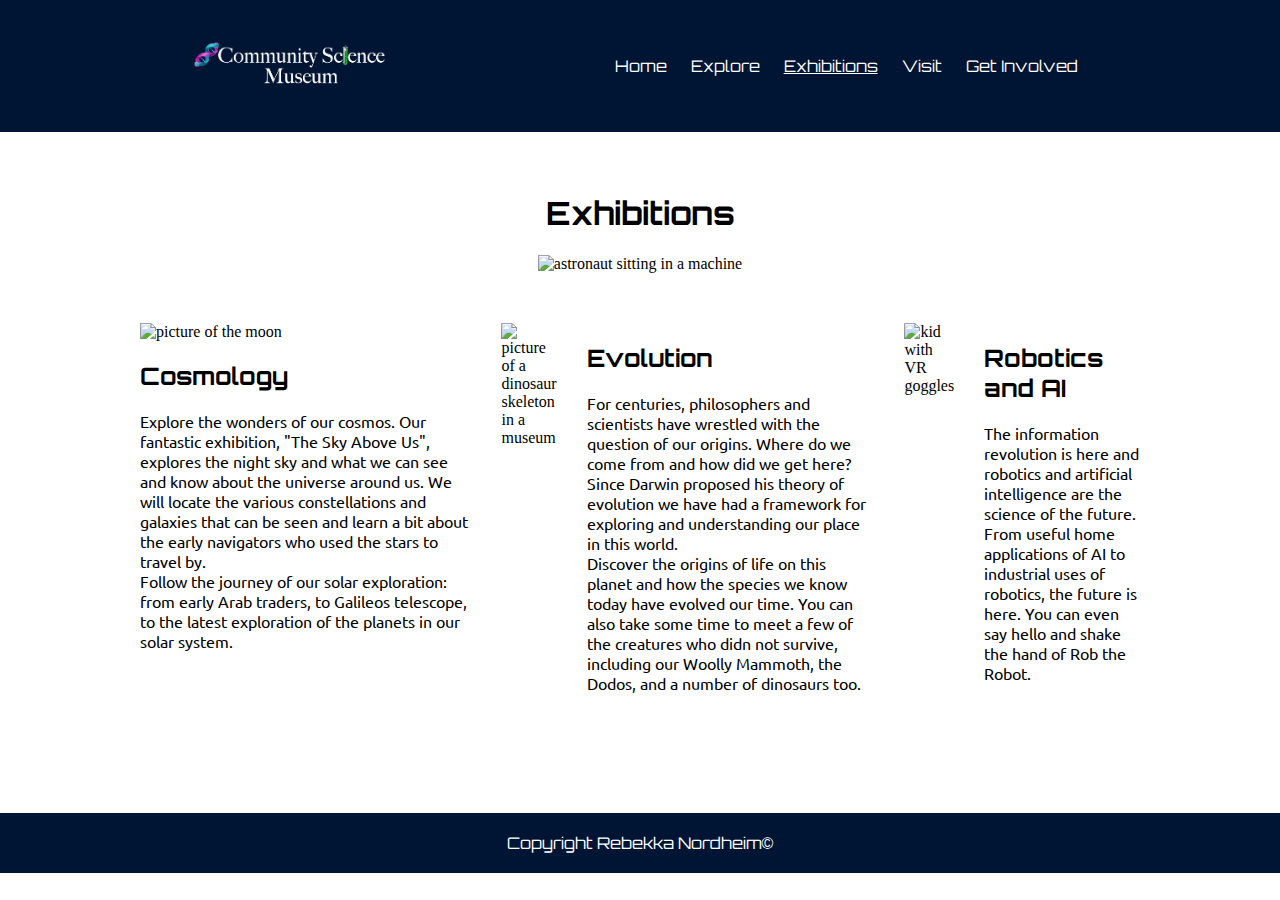
==== exhibitions.html @ adcfa2b4 "get-involved__info css started" ====
<!DOCTYPE html>
<html lang="en">
    <head>
        <meta charset="UTF-8">
        <meta name="viewport" content="width=device-width, inital scale=1.0">
        <meta name="description" content="See the exhibitions at the Community Science Muesum">
        <title>Community Science Museum | Exhibitions </title>
        <link rel="preconnect" href="https://fonts.googleapis.com"> 
        <link rel="preconnect" href="https://fonts.gstatic.com" crossorigin> 
        <link href="https://fonts.googleapis.com/css2?family=Orbitron&family=Ubuntu&display=swap" rel="stylesheet">
        <link href="CSS/styles.css" rel="stylesheet" />
        <script src="https://kit.fontawesome.com/775e56e9e6.js" crossorigin="anonymous"></script>
    </head>
    <body>
        <header>
            <a href="index.html">
                <img class="header-logo" src="/Images lite/Logo.png" alt="Community Science Museum logo">
            </a>
            <nav>
                <ul>
                    <li><a href="index.html">Home</a></li>
                    <li><a href="explore.html">Explore</a></li>
                    <li><a href="exhibitions.html" class="current">Exhibitions</a></li>
                    <li><a href="visit.html">Visit</a></li>
                    <li><a href="get-involved.html">Get Involved</a></li>
                </ul>
            </nav>
        </header>
        <main class="exhibitions">
            <section>
                <div>
                    <h1>Exhibitions</h1>
                </div>
            </section>
            <section>
                <div>
                    <img src="images lite/andrew-ruiz-348421 – lite.png" alt="astronaut sitting in a machine">
                </div>
            </section>
            <section class="exhibitions-info">
                <div>
                    <img src="images lite/leandra-rieger-wk966Ouqces-unsplash – lite.png" alt="picture of the moon">
                    <h2>Cosmology</h2>
                    <p>Explore the wonders of our cosmos. Our fantastic exhibition, "The Sky Above Us", explores the night sky and what we can see and know about the universe around us. We will locate the various constellations and galaxies that can be seen and learn a bit about the early navigators who used the stars to travel by. <br>
                    Follow the journey of our solar exploration: from early Arab traders, to Galileos telescope, to the latest exploration of the planets in our solar system.</p>
                </div>
                <div>
                    <img src="images lite/toa-heftiba-412579 – lite.png" alt="picture of a dinosaur skeleton in a museum">
                </div>
                <div>
                    <h2>Evolution</h2>
                    <p>For centuries, philosophers and scientists have wrestled with the question of our origins. Where do we come from and how did we get here? Since Darwin proposed his theory of evolution we have had a framework for exploring and understanding our place in this world.<br>Discover the origins of life on this planet and how the species we know today have evolved our time. You can also take some time to meet a few of the creatures who didn not survive, including our Woolly Mammoth, the Dodos, and a number of dinosaurs too.</p>
                </div>
                <div>
                    <img src="images lite/samuel-zeller-158996 – lite.png" alt="kid with VR goggles">
                </div>
                <div>
                    <h2>Robotics and AI</h2>
                    <p>The information revolution is here and robotics and artificial intelligence are the science of the future. <br>From useful home applications of AI to industrial uses of robotics, the future is here. You can even say hello and shake the hand of Rob the Robot.</p>
                </div>
            </section>
        </main>
        <footer>Copyright Rebekka Nordheim&copy;</footer>
    </body>
</html>
---- CSS/styles.css ----
@font-face {
    font-family: "Orbitron";
    src: url(../Fonts/Orbitron/Orbitron-Regular.ttf) format(truetype);
}

@font-face {
    font-family: "Ubuntu";
    src: url(../Fonts/Ubuntu/Ubuntu-Regular.ttf) format(truetype);
}


header {
    display: flex;
    align-items: center;
    justify-content: space-evenly;
    padding: 20px;
}

.header-logo {
    max-width: 200px;
}

footer {
    padding: 20px;
    text-align: center;
}

h1,
h2,
h3,
nav,
.cta, 
footer{
    font-family: "Orbitron", Verdana, Geneva, Tahoma, sans-serif;
}
body {
    margin: 0px;
}


p {
    font-family: "Ubuntu", Verdana, Geneva, Tahoma, sans-serif;
}

a {
    text-decoration: none;
}


header, 
footer,
a {
    background: #001433;
    color: #FFF;
}

nav li {
    display: inline-block;
    padding: 20px 10px;
}

.current {
    text-decoration: underline;
}

.cta {
    padding: 10px;
    border-radius: 5px;
}

.home,
.explore,
.exhibitions,
.visit,
.get-involved {
    max-width: 1000px;
    padding: 20px;
    margin: 20px auto;
    display: flex;
    flex-direction: column;
    align-items: center;
}


.home-info {
    max-width: 1000px;
    padding: 20px;
    margin: 20px;
    display: flex;
    flex-direction: column;
    align-items: center;
}

.home-info img {  
    display: block;
    margin-left: auto;
    margin-right: auto;
    max-width: 100%;
}

.cta-home {
    text-align: center;
    display: flex;
    gap: 20px;
}

.cta-home a {
    margin:auto;
}

.cta-explore {
    background-color: #001433;
}

.cta-exhibitions {
    background-color: #5F0099;
}

.cta-visit {
    background-color: #EA0000;
}

.cta-getinvolved {
    background-color: #36D100;
}

.home-news,
.explore-info,
.exhibitions-info,
.visit-info,
.get-involved__info {
    display: flex;
    flex-direction: row;
    grid-gap: 30px;
    min-height: 400px;
    margin: 50px auto;
}

.home-news img,
.explore-info img,
.visit-info img,
.get-involved__info img {
    width: 200px;
    height: 200px;
    object-fit: scale-down;
}
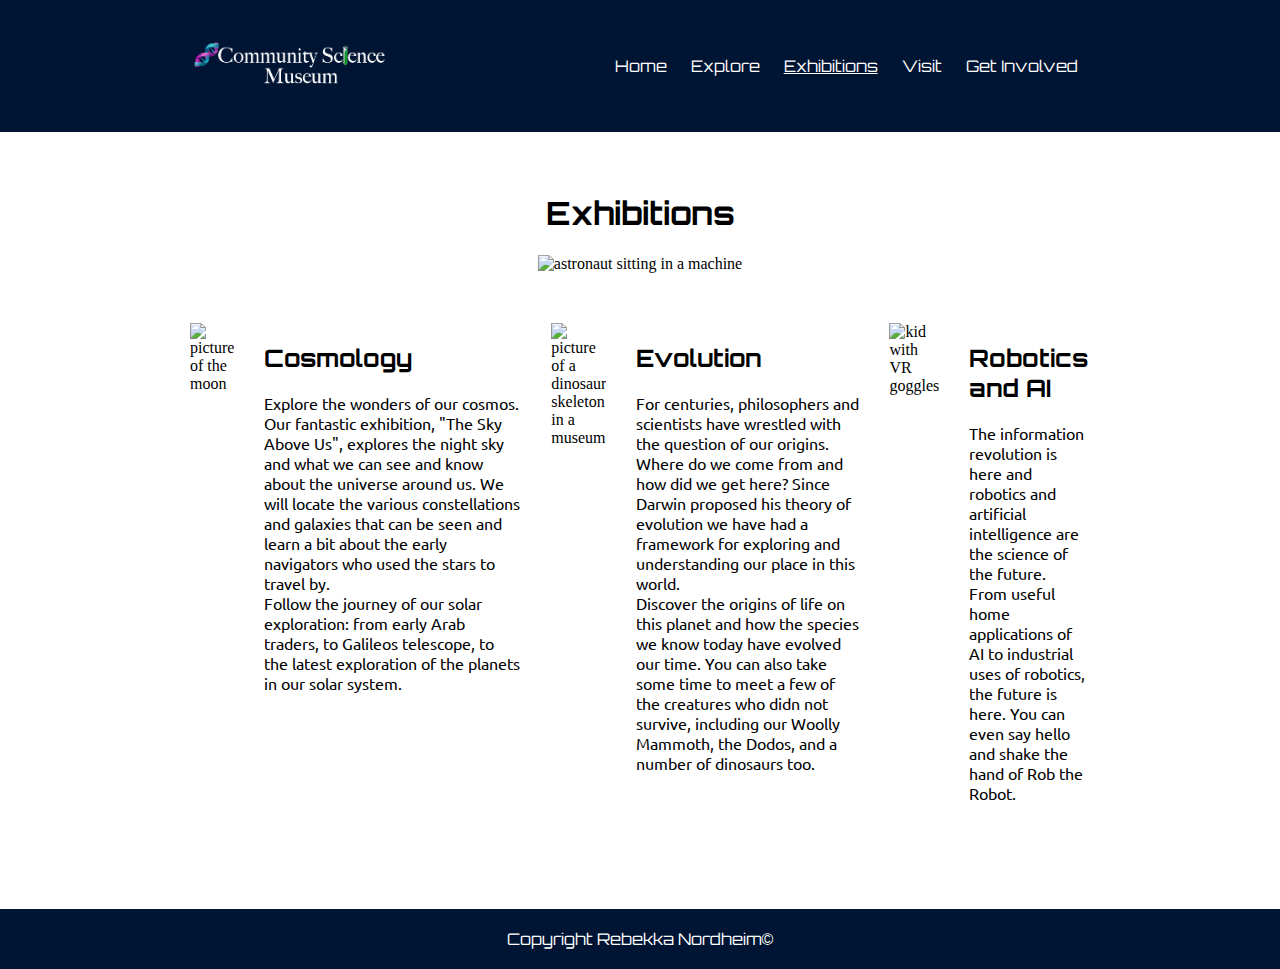
==== commit 487098ff: "h1 fixed" ====
--- a/exhibitions.html
+++ b/exhibitions.html
@@ -27,11 +27,7 @@
             </nav>
         </header>
         <main class="exhibitions">
-            <section>
-                <div>
-                    <h1>Exhibitions</h1>
-                </div>
-            </section>
+            <h1>Exhibitions</h1>
             <section>
                 <div>
                     <img src="images lite/andrew-ruiz-348421 – lite.png" alt="astronaut sitting in a machine">
@@ -40,6 +36,8 @@
             <section class="exhibitions-info">
                 <div>
                     <img src="images lite/leandra-rieger-wk966Ouqces-unsplash – lite.png" alt="picture of the moon">
+                </div>
+                <div>
                     <h2>Cosmology</h2>
                     <p>Explore the wonders of our cosmos. Our fantastic exhibition, "The Sky Above Us", explores the night sky and what we can see and know about the universe around us. We will locate the various constellations and galaxies that can be seen and learn a bit about the early navigators who used the stars to travel by. <br>
                     Follow the journey of our solar exploration: from early Arab traders, to Galileos telescope, to the latest exploration of the planets in our solar system.</p>
--- a/CSS/styles.css
+++ b/CSS/styles.css
@@ -127,13 +127,18 @@
 .home-news,
 .explore-info,
 .exhibitions-info,
-.visit-info,
 .get-involved__info {
     display: flex;
     flex-direction: row;
     grid-gap: 30px;
     min-height: 400px;
-    margin: 50px auto;
+    margin: 50px;
+}
+
+.visit-info {
+    display: grid;
+    grid-template-columns: 1fr;
+    grid: 20px;
 }
 
 .home-news img,
@@ -144,3 +149,4 @@
     height: 200px;
     object-fit: scale-down;
 }
+
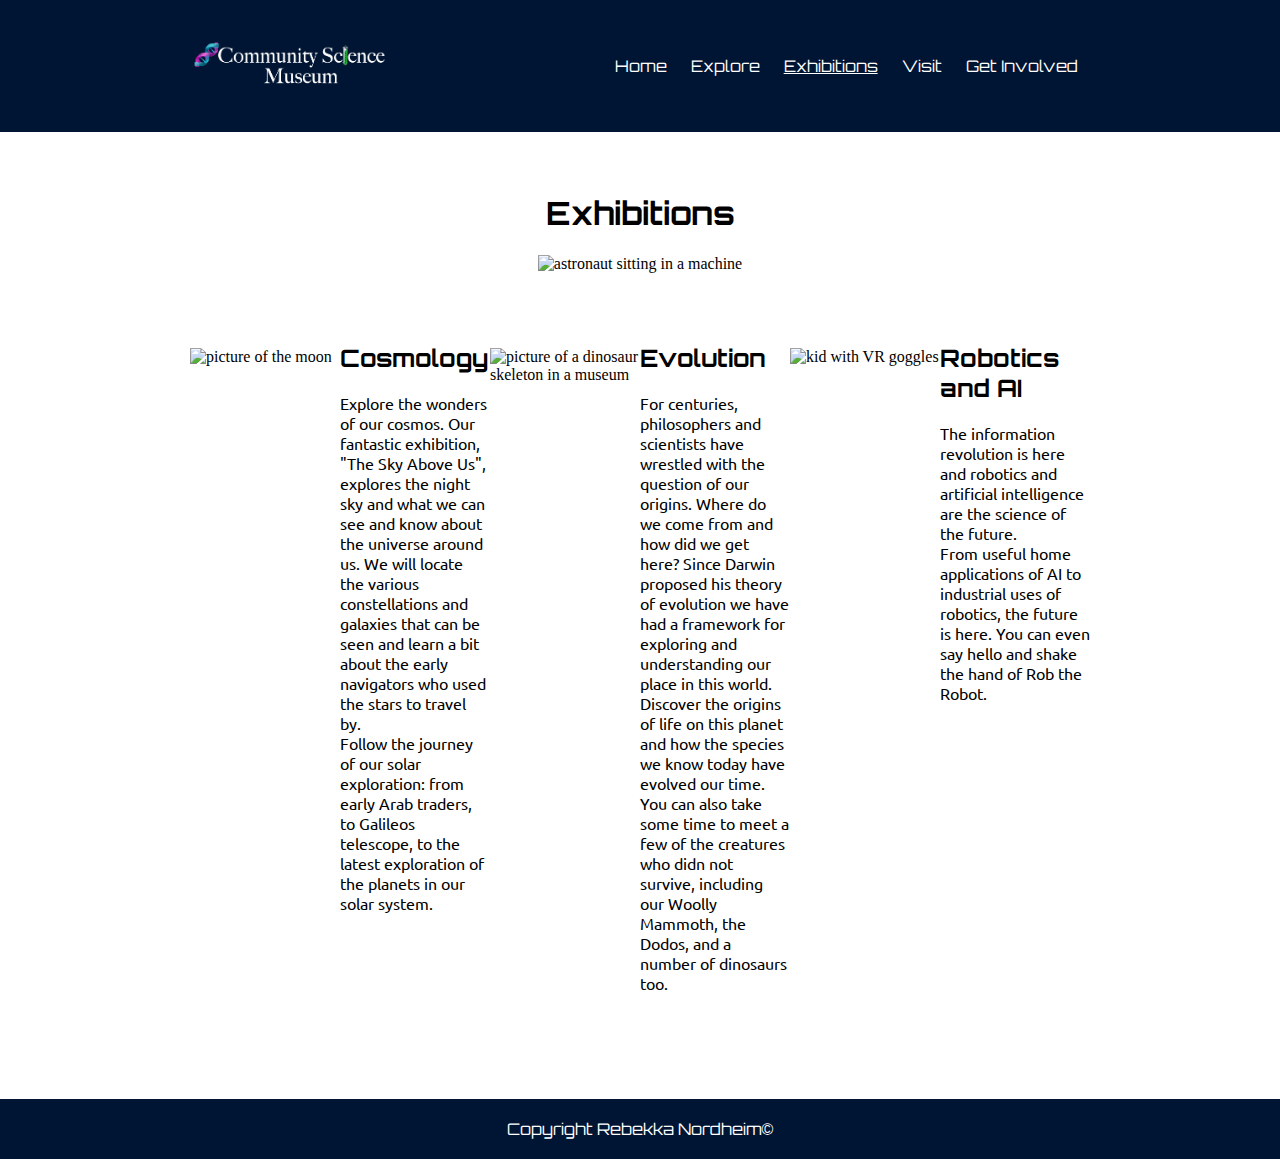
==== commit 85a8dadf: "flex fixing" ====
--- a/exhibitions.html
+++ b/exhibitions.html
@@ -29,7 +29,7 @@
         <main class="exhibitions">
             <h1>Exhibitions</h1>
             <section>
-                <div>
+                <div class="exhibitions-image">
                     <img src="images lite/andrew-ruiz-348421 – lite.png" alt="astronaut sitting in a machine">
                 </div>
             </section>
--- a/CSS/styles.css
+++ b/CSS/styles.css
@@ -127,26 +127,39 @@
 .home-news,
 .explore-info,
 .exhibitions-info,
-.get-involved__info {
+.get-involved__info,
+.visit-info {
     display: flex;
     flex-direction: row;
-    grid-gap: 30px;
-    min-height: 400px;
-    margin: 50px;
+    padding: 50px;
 }
 
-.visit-info {
-    display: grid;
-    grid-template-columns: 1fr;
-    grid: 20px;
+.explore-info div,
+.exhibitions-info div,
+.visit-info div,
+.get-involved__info div {
+    flex: 1;
+
 }
 
 .home-news img,
 .explore-info img,
+.exhibitions-info img,
 .visit-info img,
-.get-involved__info img {
+.get-involved__info img,
+.visit-info img {
     width: 200px;
     height: 200px;
     object-fit: scale-down;
+    padding-top: 25px;
 }
 
+.home-info-image img,
+.explore-image img,
+.exhibitions-image img, 
+.visit-image img,
+.get-involved-image img {
+    width: 700px;
+    height: 150px;
+    object-fit: fill;
+}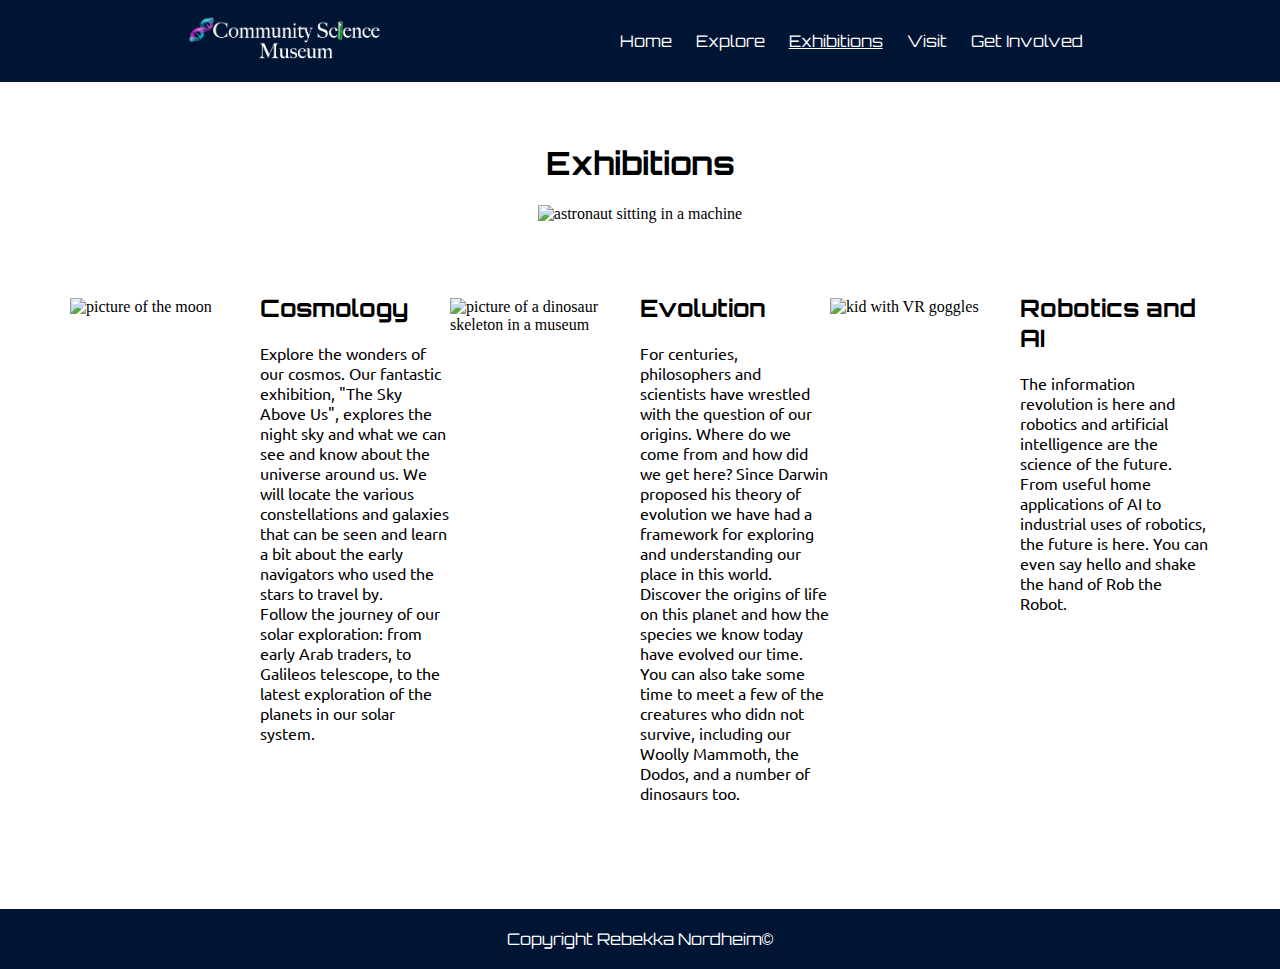
==== commit b651f5df: "css design done" ====
--- a/exhibitions.html
+++ b/exhibitions.html
@@ -16,6 +16,8 @@
             <a href="index.html">
                 <img class="header-logo" src="/Images lite/Logo.png" alt="Community Science Museum logo">
             </a>
+            <label for="hamburger-menu"><i class="fas fa-bars"></i></label>
+            <input type="checkbox" id="hamburger-menu"/>
             <nav>
                 <ul>
                     <li><a href="index.html">Home</a></li>
--- a/CSS/styles.css
+++ b/CSS/styles.css
@@ -1,19 +1,22 @@
+
 @font-face {
     font-family: "Orbitron";
     src: url(../Fonts/Orbitron/Orbitron-Regular.ttf) format(truetype);
 }
-
 @font-face {
     font-family: "Ubuntu";
     src: url(../Fonts/Ubuntu/Ubuntu-Regular.ttf) format(truetype);
 }
 
 
+
 header {
     display: flex;
     align-items: center;
     justify-content: space-evenly;
-    padding: 20px;
+    padding: 5px;
+    position: sticky;
+    top: 0;
 }
 
 .header-logo {
@@ -54,9 +57,25 @@
     color: #FFF;
 }
 
+nav {
+    background: #001433;
+    display: none;
+    position: fixed;
+    right: 0px;
+    top: 60px;
+}
+
 nav li {
     display: inline-block;
-    padding: 20px 10px;
+    padding: 10px;
+}
+
+#hamburger-menu {
+    display: none;
+}
+
+#hamburger-menu:checked  ~ nav {
+    display: block;
 }
 
 .current {
@@ -73,7 +92,6 @@
 .exhibitions,
 .visit,
 .get-involved {
-    max-width: 1000px;
     padding: 20px;
     margin: 20px auto;
     display: flex;
@@ -121,17 +139,30 @@
 }
 
 .cta-getinvolved {
-    background-color: #36D100;
+    background-color: #124600;
 }
 
 .home-news,
 .explore-info,
 .exhibitions-info,
-.get-involved__info,
-.visit-info {
+.get-involved__info {
     display: flex;
     flex-direction: row;
     padding: 50px;
+}
+
+.visit-info {
+    display: grid;
+    grid-template-columns: 1fr 1fr 1fr;
+    margin: 30px;
+}
+
+.visit-info div {
+    padding: 30px;
+}
+
+.openinghours p {
+    word-spacing: 10px;
 }
 
 .explore-info div,
@@ -139,7 +170,6 @@
 .visit-info div,
 .get-involved__info div {
     flex: 1;
-
 }
 
 .home-news img,
@@ -161,5 +191,24 @@
 .get-involved-image img {
     width: 700px;
     height: 150px;
-    object-fit: fill;
+    object-fit: cover;
+}
+
+.visit-info div {
+    align-items: flex-start;
+}
+
+@media (min-width: 800px) {
+    nav {
+        display: inline-block;
+        position: static;
+    }
+    nav li {
+        display: inline-block;
+        padding: 10px;
+    }
+
+    header label {
+        display: none;
+    }
 }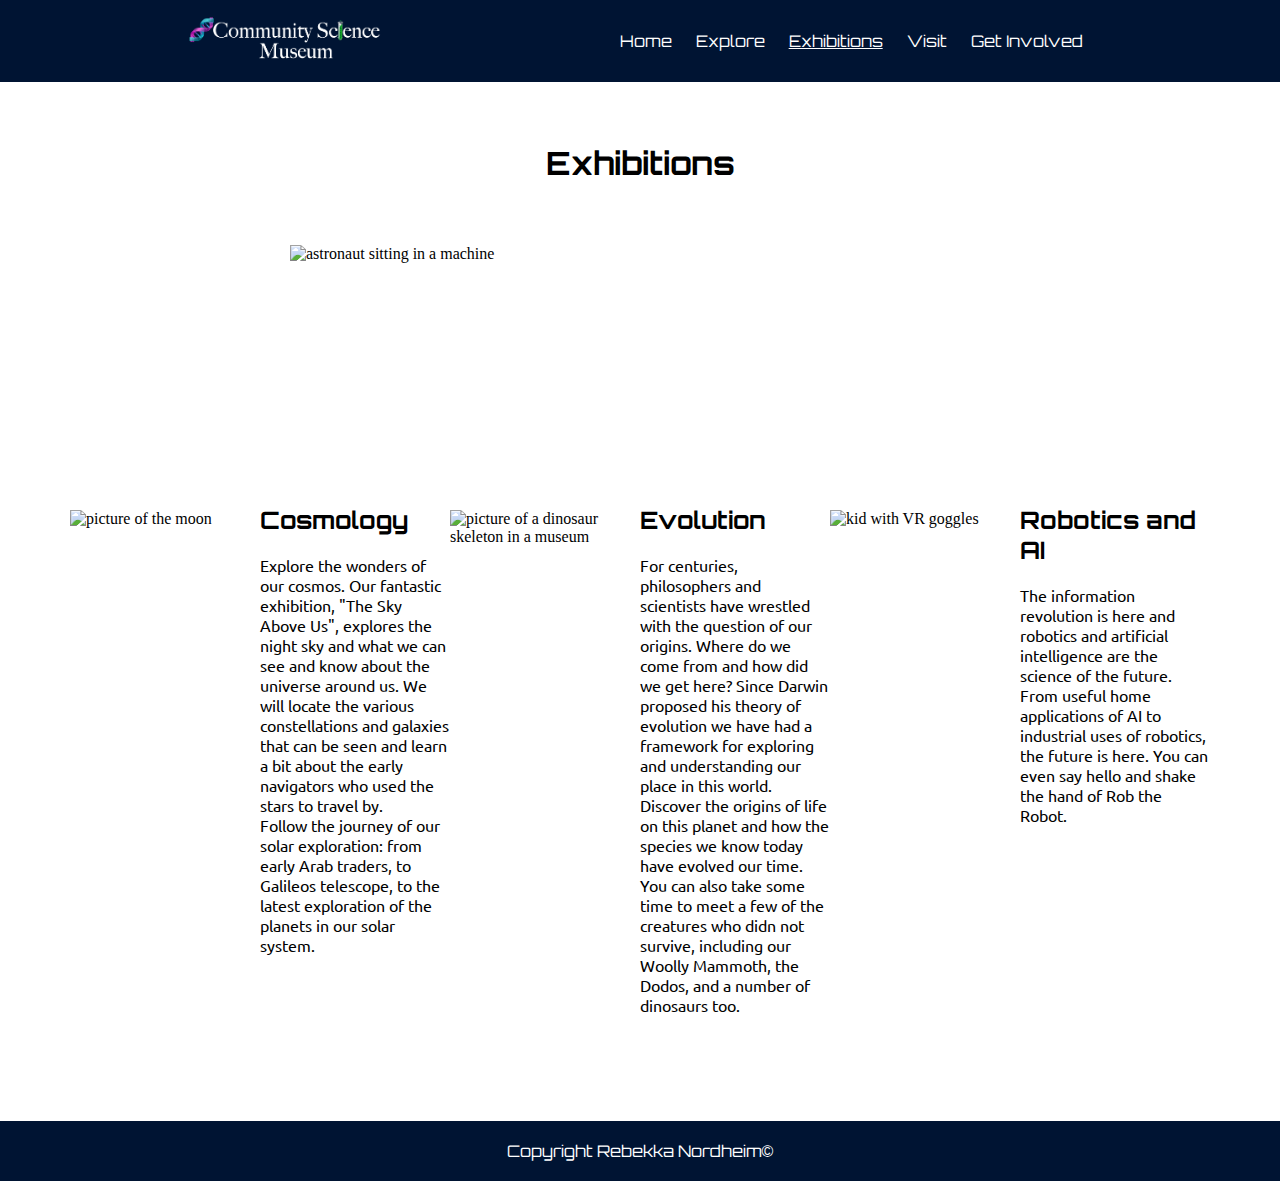
==== commit c428b42c: "cover images fixed for @media" ====
--- a/exhibitions.html
+++ b/exhibitions.html
@@ -9,6 +9,12 @@
         <link rel="preconnect" href="https://fonts.gstatic.com" crossorigin> 
         <link href="https://fonts.googleapis.com/css2?family=Orbitron&family=Ubuntu&display=swap" rel="stylesheet">
         <link href="CSS/styles.css" rel="stylesheet" />
+        <link href="CSS/exhibitions.css" rel="stylesheet" />
+        <link href="CSS/explore.css" rel="stylesheet" />
+        <link href="CSS/get-involved.css" rel="stylesheet" />
+        <link href="CSS/index.css" rel="stylesheet" />
+        <link href="CSS/media.css" rel="stylesheet" />
+        <link href="CSS/visit.css" rel="stylesheet" />
         <script src="https://kit.fontawesome.com/775e56e9e6.js" crossorigin="anonymous"></script>
     </head>
     <body>
@@ -30,7 +36,7 @@
         </header>
         <main class="exhibitions">
             <h1>Exhibitions</h1>
-            <section>
+            <section class="home-info">
                 <div class="exhibitions-image">
                     <img src="images lite/andrew-ruiz-348421 – lite.png" alt="astronaut sitting in a machine">
                 </div>
--- a/CSS/styles.css
+++ b/CSS/styles.css
@@ -1,4 +1,4 @@
-
+/* Global styles */
 @font-face {
     font-family: "Orbitron";
     src: url(../Fonts/Orbitron/Orbitron-Regular.ttf) format(truetype);
@@ -7,8 +7,6 @@
     font-family: "Ubuntu";
     src: url(../Fonts/Ubuntu/Ubuntu-Regular.ttf) format(truetype);
 }
-
-
 
 header {
     display: flex;
@@ -36,10 +34,10 @@
 footer{
     font-family: "Orbitron", Verdana, Geneva, Tahoma, sans-serif;
 }
+
 body {
     margin: 0px;
 }
-
 
 p {
     font-family: "Ubuntu", Verdana, Geneva, Tahoma, sans-serif;
@@ -48,7 +46,6 @@
 a {
     text-decoration: none;
 }
-
 
 header, 
 footer,
@@ -99,7 +96,6 @@
     align-items: center;
 }
 
-
 .home-info {
     max-width: 1000px;
     padding: 20px;
@@ -107,40 +103,7 @@
     display: flex;
     flex-direction: column;
     align-items: center;
-}
-
-.home-info img {  
-    display: block;
-    margin-left: auto;
-    margin-right: auto;
-    max-width: 100%;
-}
-
-.cta-home {
-    text-align: center;
-    display: flex;
-    gap: 20px;
-}
-
-.cta-home a {
-    margin:auto;
-}
-
-.cta-explore {
-    background-color: #001433;
-}
-
-.cta-exhibitions {
-    background-color: #5F0099;
-}
-
-.cta-visit {
-    background-color: #EA0000;
-}
-
-.cta-getinvolved {
-    background-color: #124600;
-}
+} 
 
 .home-news,
 .explore-info,
@@ -151,20 +114,6 @@
     padding: 50px;
 }
 
-.visit-info {
-    display: grid;
-    grid-template-columns: 1fr 1fr 1fr;
-    margin: 30px;
-}
-
-.visit-info div {
-    padding: 30px;
-}
-
-.openinghours p {
-    word-spacing: 10px;
-}
-
 .explore-info div,
 .exhibitions-info div,
 .visit-info div,
@@ -172,6 +121,18 @@
     flex: 1;
 }
 
+/* Cover images */
+.home-info-image img,
+.explore-image img,
+.exhibitions-image img, 
+.visit-image img,
+.get-involved-image img {
+    width: 700px;
+    height: 150px;
+    object-fit: cover;
+}
+
+/* Small pictures*/
 .home-news img,
 .explore-info img,
 .exhibitions-info img,
@@ -182,33 +143,4 @@
     height: 200px;
     object-fit: scale-down;
     padding-top: 25px;
-}
-
-.home-info-image img,
-.explore-image img,
-.exhibitions-image img, 
-.visit-image img,
-.get-involved-image img {
-    width: 700px;
-    height: 150px;
-    object-fit: cover;
-}
-
-.visit-info div {
-    align-items: flex-start;
-}
-
-@media (min-width: 800px) {
-    nav {
-        display: inline-block;
-        position: static;
-    }
-    nav li {
-        display: inline-block;
-        padding: 10px;
-    }
-
-    header label {
-        display: none;
-    }
 }--- a/CSS/index.css
+++ b/CSS/index.css
@@ -0,0 +1,34 @@
+/* Index styles only */
+
+.home-info img {  
+    display: block;
+    margin-left: auto;
+    margin-right: auto;
+    max-width: 100%;
+}
+
+.cta-home {
+    text-align: center;
+    display: flex;
+    gap: 20px;
+}
+
+.cta-home a {
+    margin: auto;
+}
+
+.cta-explore {
+    background-color: #001433;
+}
+
+.cta-exhibitions {
+    background-color: #5F0099;
+}
+
+.cta-visit {
+    background-color: #EA0000;
+}
+
+.cta-getinvolved {
+    background-color: #124600;
+}--- a/CSS/media.css
+++ b/CSS/media.css
@@ -0,0 +1,38 @@
+@media (max-width: 450px) {
+    .cta-home {
+        flex-direction: column;
+    }
+}
+
+
+@media (max-width: 600px) {
+    .visit-info {
+        grid-template-columns: 1fr;
+    }
+}
+
+@media (min-width: 800px) {
+    nav {
+        display: inline-block;
+        position: static;
+    }
+    nav li {
+        display: inline-block;
+        padding: 10px;
+    }
+
+    header label {
+        display: none;
+    }
+}
+
+@media (max-width: 1050px) {
+    .home-news,
+    .explore-info,
+    .exhibitions-info,
+    .visit-info,
+    .get-involved__info {
+        flex-direction: column;
+        align-items: center;
+    }
+}--- a/CSS/visit.css
+++ b/CSS/visit.css
@@ -0,0 +1,15 @@
+/* Visit info page */
+
+.visit-info {
+    display: grid;
+    grid-template-columns: 1fr 1fr;
+    margin: 30px;
+}
+
+.visit-info div {
+    padding: 30px;
+}
+
+.visit-info div {
+    align-items: flex-start;
+}